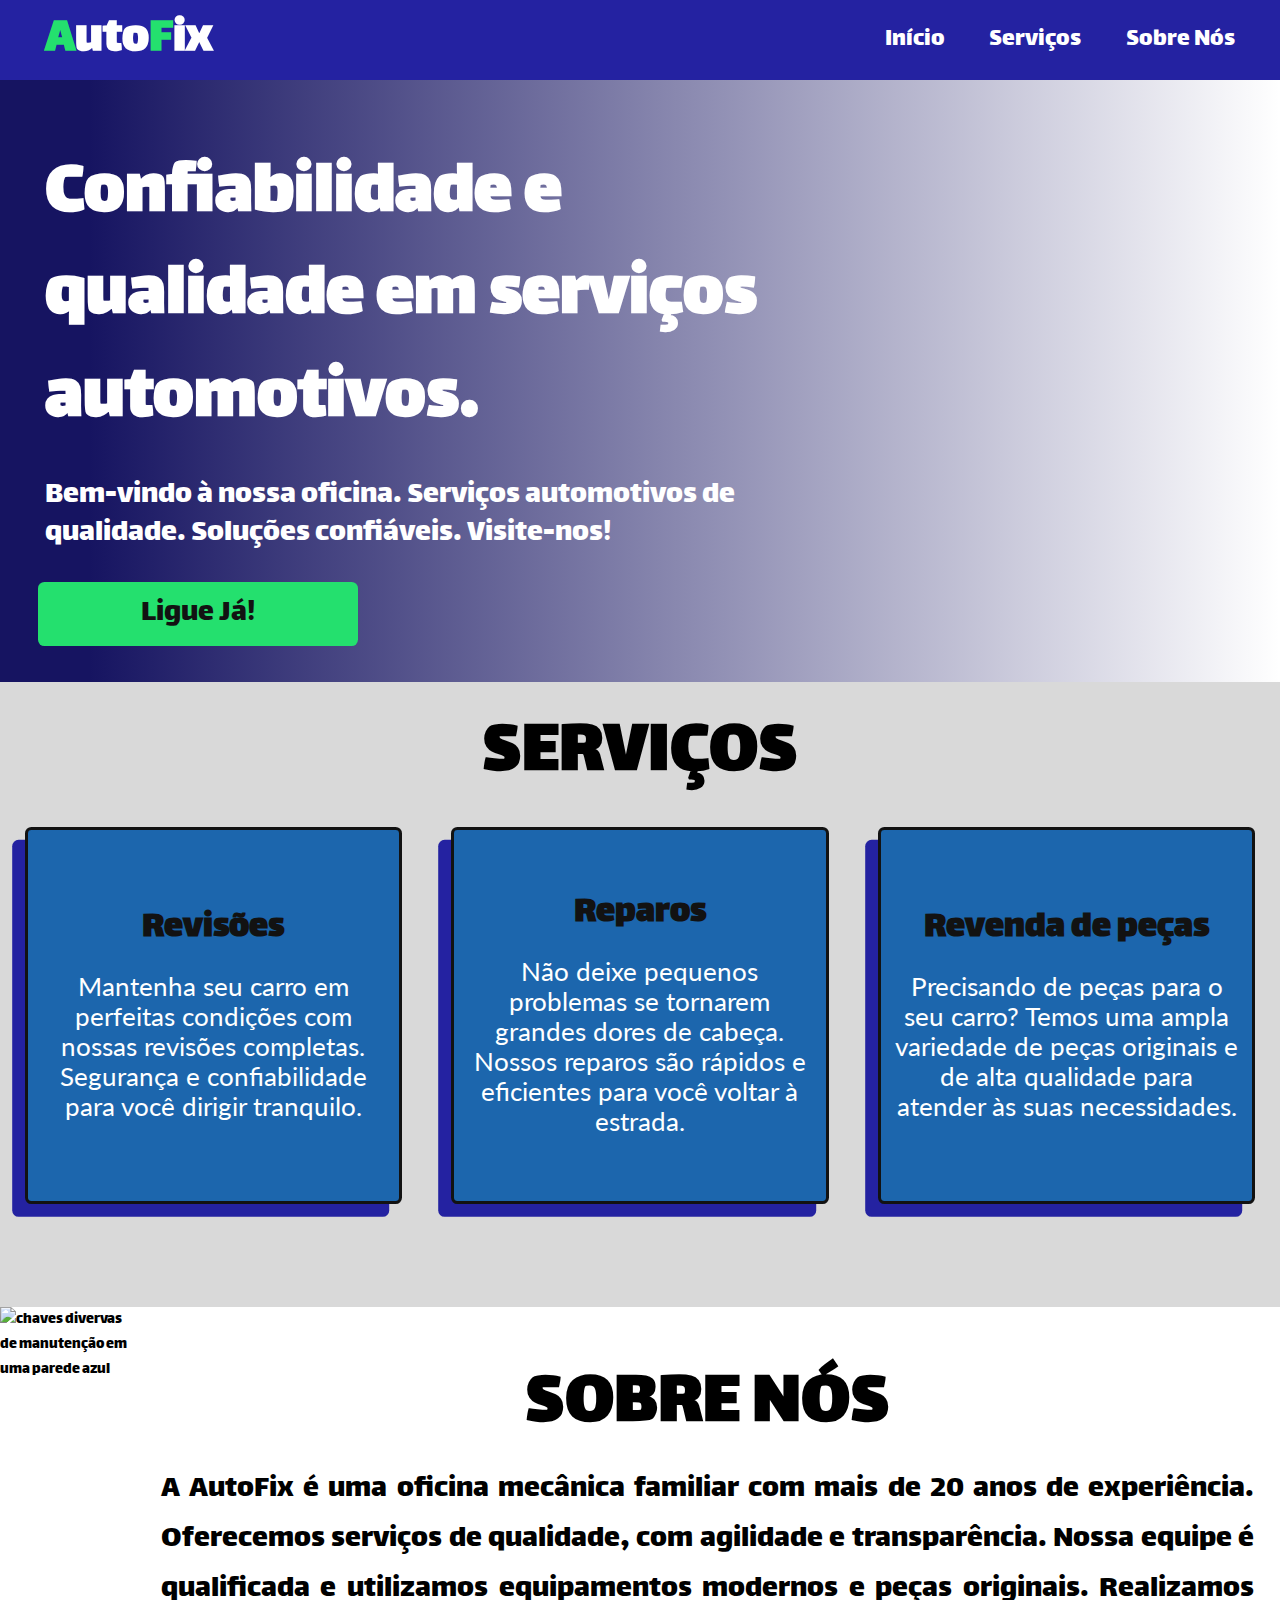
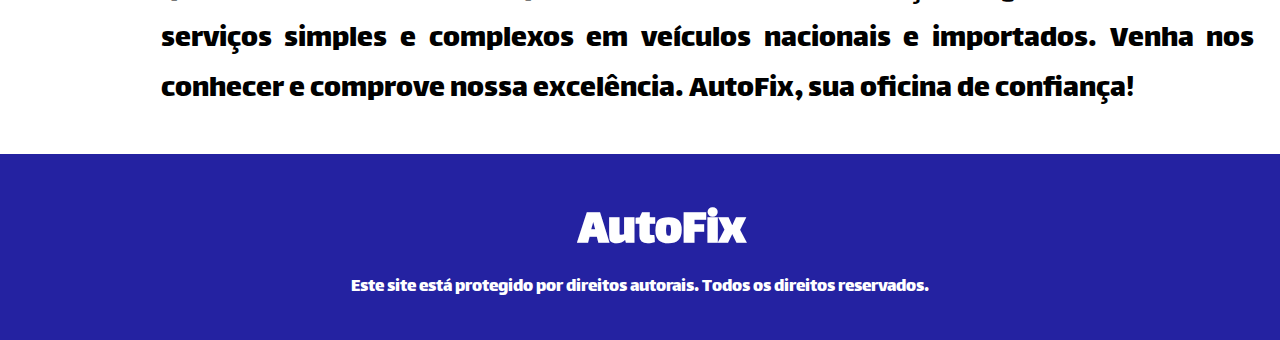
==== index.html @ 5ff8ea84 "Updates" ====
<!DOCTYPE html>
<html lang="pt-br">
<head>
    <meta charset="UTF-8">
    <meta name="viewport" content="width=device-width, initial-scale=1.0">
    <meta name="keywords" content="oficina mecânica, autofix, reparo de carros, manutenção automotiva, serviços automotivos, arrumar meu carro, arrumar minha moto">
    <meta name="description" content="Oficina mecânica">
    <script src="https://kit.fontawesome.com/d0fd81da1b.js" crossorigin="anonymous"></script>
    <link rel="stylesheet" href= "./stylesheet.css">
    <title>AutoFix | A oficina em que você confia!</title>
</head>
<body>

    <!-- Menu -->

    <header>
        <div id="menu-estilo">
            <h2 id="logo"><span class="letra-verde">A</span>uto<span class="letra-verde">F</span>ix</h2>
            <nav>
                <ul class="menu">
                    <li class="itens-menu"><a href="#logo">Início</a></li>
                    <li class="itens-menu"><a href="#titulos-servicos">Serviços</a></li>
                    <li class="itens-menu"><a href="#sobre-nos-titulo">Sobre Nós</a></li>
                </ul>
                <div id="botão-hamburguer-flex">
                    <button id="botão-hamburguer-borda" onclick="estadoBotao()"><span id="botão-hamburguer"><i class="fa-solid fa-bars" style="color: #ffffff;"></i></span></button>
                </div>
            </nav>
        </div>
        <div id="menu-celular-estilo">
            <ul class="menu-celular">
                <li class="itens-menu-celular"><a href="#logo">Início</a></li>
                <li class="itens-menu-celular"><a href="#titulos-servicos">Serviços</a></li>
                <li class="itens-menu-celular"><a href="#sobre-nos-titulo">Sobre Nós</a></li>
            </ul>
        </div>
    </header>

    <!--Hero row-->

    <main>
        <section id="hero-row">
            <div id="hero-row-estilo">
                <div id="frase-introducao-estilo">
                    <h1 id="frase-introducao">Confiabilidade e qualidade em serviços automotivos.</h1>
                <div>
                <div id="paragrafo-introducao-estilo">
                    <p id="paragrafo-introducao">Bem-vindo à nossa oficina. Serviços automotivos de qualidade. Soluções confiáveis. Visite-nos!</p>
                </div>
                <div id="meu-botao-estilo">
                    <button id="meu-botao">Ligue Já!</button>
                </div>
                <img src="https://cdn.pixabay.com/photo/2016/11/29/09/32/auto-1868726_1280.jpg" alt="carro antigo" id="imagem-para-celulares">
            </div>
        </section>

    <!--Servicos Row-->

        <section id="servicos-row">
            <div id="titulos-servicos-estilo">
                <h2 id="titulos-servicos">SERVIÇOS</h2>
            </div>

            <div id="caixa-servicos-estilo">
                <article id="revisoes">
                    <div class="caixa-servicos">
                        <h3 class="servicos-titulo">Revisões</h3>
                        <p class="servicos-paragrafo">Mantenha seu carro em perfeitas condições com nossas revisões completas. Segurança e confiabilidade para você dirigir tranquilo.</p>
                    </div>
                </article>
                
                <article id="reparos-automotivos">
                    <div class="caixa-servicos">
                        <h3 class="servicos-titulo">Reparos</h3>
                        <p class="servicos-paragrafo">Não deixe pequenos problemas se tornarem grandes dores de cabeça. Nossos reparos são rápidos e eficientes para você voltar à estrada.</p>
                    </div>
                </article>

                <article id="revenda-de-peças">
                    <div class="caixa-servicos">
                        <h3 class="servicos-titulo">Revenda de peças</h3>
                        <p class="servicos-paragrafo">Precisando de peças para o seu carro? Temos uma ampla variedade de peças originais e de alta qualidade para atender às suas necessidades. </p>
                    </div>
                </article>
            </div>
        </section>

    <!--Sobre Nós Row-->

        <section id="sobre-nos-row">
            <div id="sobre-nos-row-estilo">
                <div id="sobre-nos-texto-flex">
                    <h2 id="sobre-nos-titulo">SOBRE NÓS</h2>
                    <p id="sobre-nos-paragrafo">A AutoFix é uma oficina mecânica familiar com mais de 20 anos de experiência. Oferecemos serviços de qualidade, 
                        com agilidade e transparência. Nossa equipe é qualificada e utilizamos equipamentos modernos e peças originais. Realizamos serviços 
                        simples e complexos em veículos nacionais e importados. Venha nos conhecer e comprove nossa excelência. AutoFix, sua oficina de confiança!</p>
                </div>
                <img src="https://cdn.pixabay.com/photo/2016/05/08/23/20/keys-1380134_1280.jpg" alt="chaves divervas de manutenção em uma parede azul" id="foto-chave">
            </div>
        </section>
    </main>

    <!--Footer-->

    <footer>
        <div id="footer-estilo">
            <h2 id="logo"><span class="verde">A</span>uto<span class="verde">F</span>ix</h2>
            <div id="lista-icones">
                <ul>
                    <li id="facebook"><a href="#" title="facebook icone link"><i class="fa-brands fa-facebook" style="color: #FFFFFF;"></a></i></li>
                    <li id="whatsapp"><a href="#" title="whatsapp icone link"><i class="fa-brands fa-whatsapp" style="color: #FFFFFF;"></a></i></li>
                    <li id="instagram"><a href="#" title="instagram icone link"><i class="fa-brands fa-instagram" style="color: #FFFFFF;"></a></i></li>
                </ul>
            </div>
            <p id="copyright-texto">Este site está protegido por direitos autorais. Todos os direitos reservados.</p>
        </div>
    </footer>

    
    <!--Script para o botão de menu funcionar em telas menores-->

    <script>
        function estadoBotao () {
            const menuCelularEstilo = document.getElementById('menu-celular-estilo');
            if (menuCelularEstilo.style.display == 'block') {
                menuCelularEstilo.style.display = 'none';
            } else {
                menuCelularEstilo.style.display = 'block';
            }
        }
    </script>

</body>
</html>
---- stylesheet.css ----
/*Configurações gerais para a estilização da página*/

@import url('https://fonts.googleapis.com/css2?family=Lalezar&display=swap');
@import url('https://fonts.googleapis.com/css2?family=Lato&display=swap');

:root {
    --verde: #24E06E;
    --branco: #FFFFFF;
    --azul: #2422A1;
    --azul-fundo: #1C66AD;
    --preto: #121212;
    --fundo-branco: #D9D9D9;
}

* {
    margin: 0;
    padding: 0;
    font-family: 'Lalezar', cursive;
    transition-duration: 200ms;
    transition-timing-function: linear;
    scroll-behavior: smooth;

}

/*Estilização do menu*/

#menu-estilo {
    width: 100%;
    background-color: var(--azul);
    display: flex;
    flex-direction: row;
    justify-content: space-between;
    align-items: center;
}

#logo {
    font-size: 4vw;
    color: var(--branco);
    padding-left: 3.5vw;
}

.letra-verde {
    color: var(--verde);
}

.menu, .itens-menu, ul, li {
    list-style: none;
    display: flex;
    flex-direction: row;
    padding-left: 3.5vw;
}

#menu-celular-estilo {
    display: none;
}

li:hover {
    text-decoration: underline 0.5vw var(--verde);
}

a:active {
    color: var(--verde);
    transform: scale(1.1);
}

li:nth-last-child(1) {
    padding-right: 3.5vw;
}

a {
    text-decoration: none;
    color: var(--branco);
    font-size: 2vw;
}

#botão-hamburguer, #botão-hamburguer-borda {
    display: none;
}

/*Estilização Hero Row*/

#hero-row-estilo {
    width: 100%;
    background-image: linear-gradient(90deg, rgb(22, 20, 97)7%, rgb(32, 32, 32, 0%)), url(https://cdn.pixabay.com/photo/2014/06/04/16/36/man-362150_1280.jpg);
}

#imagem-fundo-hero-row{
    width: 100%;
}

#imagem-para-celulares {
    display: none;
}

#frase-introducao-estilo{
    width: 65vw;
    line-height: 8vw;
}

#frase-introducao {
    font-size: 6vw;
    color: var(--branco);
    padding-left: 3.5vw;
    padding-top: 5vw;
}

#paragrafo-introducao-estilo{
    width: 65vw;
    padding-left: 3.5vw;
    padding-top: 2vw;
}

#paragrafo-introducao{
    font-size: 2.5vw;
    color: var(--branco);
    line-height: 3vw;
}

#meu-botao {
    background-color: var(--verde);
    border: none;
    color: var(--preto);
    width: 25vw;
    height: 5vw;
    font-size: 2.5vw;
    border-radius: 0.5vw;
}

#meu-botao:hover {
    background-color: var(--preto);
    color: var(--fundo-branco);
}

#meu-botao:active {
    transform: scale(1.1);
}

#meu-botao-estilo {
    padding-left: 3vw;
    padding-top: 1vw;
    padding-bottom: 1vw;
}

/*Estilização Serviços Row*/

#servicos-row {
    background-color: var(--fundo-branco);
}

#caixa-servicos-estilo {
    display: flex;
    flex-direction: row;
    align-items: center;
    justify-content: space-around;
}

#titulos-servicos-estilo {
    width: 100%;
    display: flex;
    align-items: center;
    justify-content: center;
}

#titulos-servicos {
    font-size: 6vw;
    margin: auto;
    padding: 1vw 0;
}

.caixa-servicos {
    height: 29vw;
    width: 29vw;
    border: 0.3vw solid var(--preto);
    margin-bottom: 8vw;
    background-color: var(--azul-fundo);
    border-radius: 0.5vw;
    box-shadow: -1vw 1vw var(--azul);
    display: flex;
    align-items: center;
    justify-content: center;
    flex-direction: column;
}

.servicos-titulo {
    font-size: 3vw;
    color: var(--preto);
    text-align: center;
}

.servicos-paragrafo {
    font-size: 2vw;
    padding: 1vw;
    color: var(--branco);
    text-align: center;
    font-family: 'Lato', sans-serif;
}

/*Estilização Sobre Nós Row*/

#sobre-nos-row-estilo {
    display:flex;
    flex-direction: row-reverse;
}

#sobre-nos-texto-flex {
    display: flex;
    flex-direction: column;
    align-items: center;
    justify-content: center;
    padding: 0 2vw;
}

#sobre-nos-titulo {
    font-size: 6vw;
    padding-top: 3vw;
}

#sobre-nos-paragrafo {
    font-size: 2.5vw;
    padding-bottom: 3vw;
    text-align: justify;
}

#foto-chave {
    width: 50%;
    object-fit: cover;
}

/*Estilização Footer Row*/

#footer-estilo {
    background-color: var(--azul);
    display: flex;
    flex-direction: column;
    align-items: center;
    justify-content: center;
    padding: 3vw 0;
}

#copyright-texto {
    font-size: 1.5vw;
    color: var(--branco);
}

/*Media Query para telas de celulares*/

@media only screen and (max-width: 535px) {

    /*Estilização Hero Row*/
    
    #menu-estilo {
        display: flex;
        flex-direction: row;
        align-items: center;
        justify-content: space-between;
    }


    #botão-hamburguer {
        display: inline;
        font-size: 7vw;
        background-color: var(--azul);
        padding: 1vw;
    }

    #menu-celular-estilo {
        width: 100%;
        display: block;
        background-color: var(--azul-fundo);
    }

    .menu-celular {
        display: flex;
        flex-direction: column;
        align-items: left;
        justify-content: center;
    }

    #itens-menu-celular {
        color: black;
        background-color: #24E06E;
    }

    #itens-menu-celular, a {
        font-size: 5vw;
    }

    #botão-hamburguer-borda {
        display: inline;
        border-style: none;
        padding: 1vw;
        background-color: #2422A1;
    }
    
    #logo {
        font-size: 9vw;
        color: var(--branco);
        padding-left: 3.5vw;
        margin: auto;
    }

    .menu {
        display: none;
    }

    #hero-row-estilo {
        width: 100%;
        background: none;
        padding-left: 0.5vw;
        overflow: hidden;
    }

    #frase-introducao-estilo{
        width: 100vw;
        line-height: 10vw;
        padding-left: 1vw;
        overflow: hidden;
    }

    #frase-introducao {
        font-size: 12vw;
        text-align: left;
        padding-left: 1vw;
        padding-right: 0;
        padding-top: 8vw;
        padding-bottom: 8vw;
        color: var(--preto);
    }

    #paragrafo-introducao-estilo{
        width: 100vw;
        padding-top: 0;
        padding-left: 1vw;
    }
    
    #paragrafo-introducao{
        font-size: 6vw;
        color: var(--preto);
        line-height: 8vw;
        text-align: left;
    }

    #meu-botao {
        width: 45vw;
        height: 10vw;
        font-size: 5vw;
        border-radius: 0.5vw;
    }

    #meu-botao-estilo {
        padding-left: 1vw;
        padding-top: 4vw;
        padding-bottom: 4vw;
    }

    #imagem-para-celulares {
        width: 100vw;
        margin: auto;
        display: block;
    }

    /*Estilização Serviços Row*/

    #titulos-servicos {
        font-size: 10vw;
    }

    .caixa-servicos {
        height: 65vw;
        width: 65vw;
    }

    #caixa-servicos-estilo {
        display: flex;
        flex-direction: row;
        align-items: center;
        justify-content: space-around;
        flex-wrap: wrap;
    }

    .servicos-titulo {
        font-size: 8vw;
    }

    .servicos-paragrafo {
        font-size: 5vw;
    }

    /*Estilização Sobre Nós Row*/

    #foto-chave {
        display: none;
    }

    #sobre-nos-titulo {
        font-size: 8vw;
        padding-top: 2vw;
    }

    #sobre-nos-paragrafo {
        font-size: 5vw;
        padding: 2vw;
        text-align: justify;
    }

    /*Estilização Footer Row*/

    #copyright-texto {
        font-size: 3vw;
    }
}
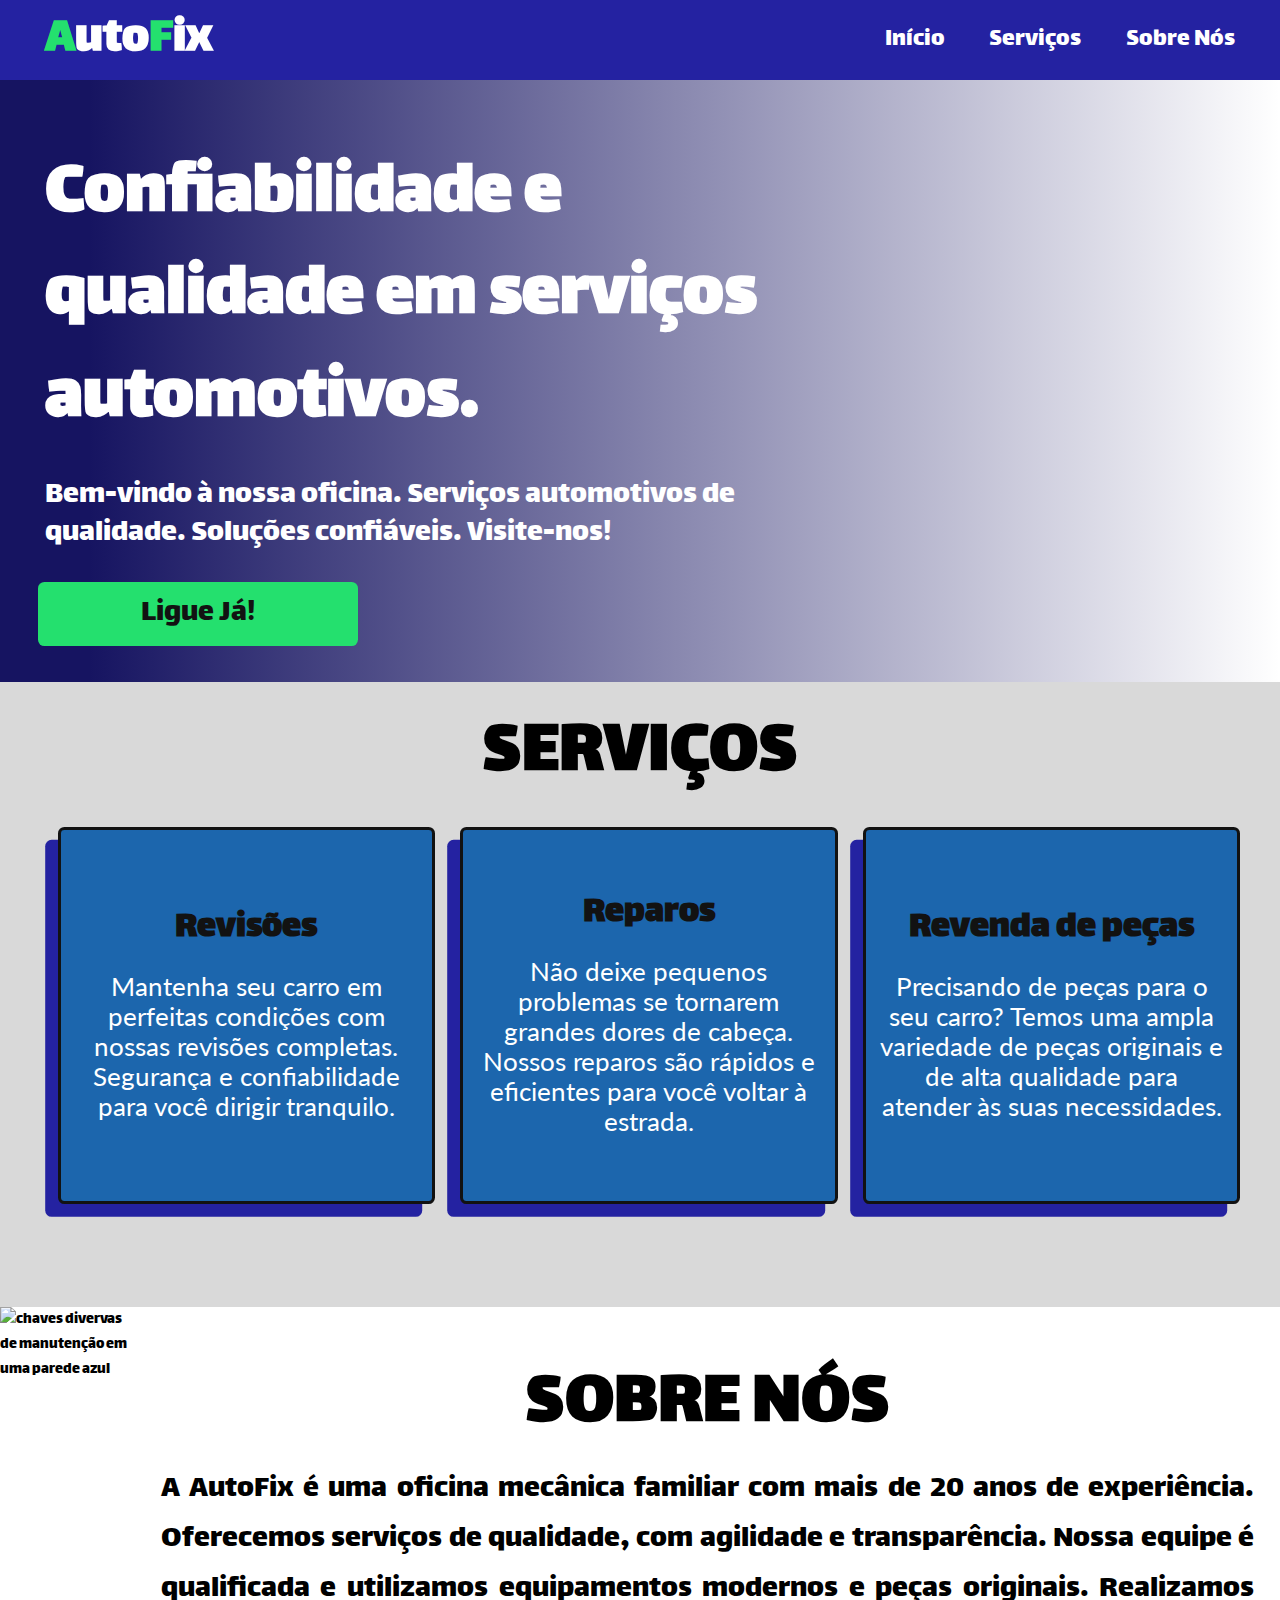
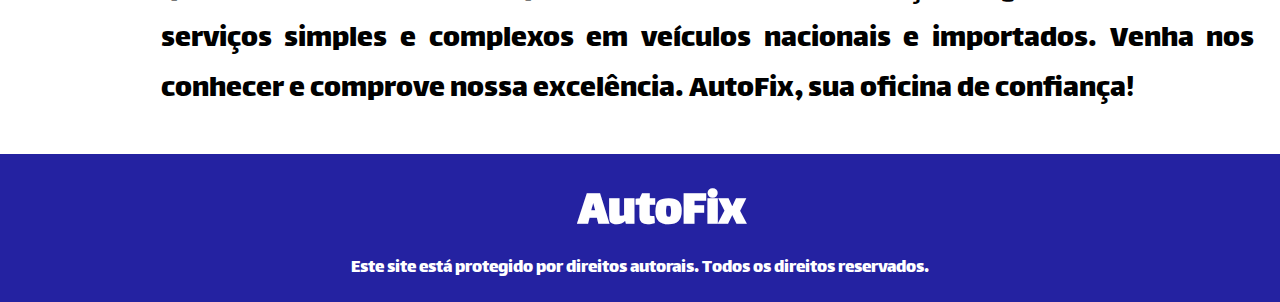
==== commit edebcab4: "Final Updates" ====
--- a/index.html
+++ b/index.html
@@ -3,8 +3,8 @@
 <head>
     <meta charset="UTF-8">
     <meta name="viewport" content="width=device-width, initial-scale=1.0">
-    <meta name="keywords" content="oficina mecânica, autofix, reparo de carros, manutenção automotiva, serviços automotivos, arrumar meu carro, arrumar minha moto">
-    <meta name="description" content="Oficina mecânica">
+    <meta name="keywords" content="Autofix, oficina mecânica, revisão de carro, reparos de carro, revenda de peças de carro, serviços automotivos, soluções confiáveis”">
+    <meta name="description" content="Autofix - Oficina mecânica oferecendo serviços de qualidade, incluindo revisão, reparos e revenda de peças. Soluções confiáveis para o seu carro. Visite-nos e experimente nossos serviços!">
     <script src="https://kit.fontawesome.com/d0fd81da1b.js" crossorigin="anonymous"></script>
     <link rel="stylesheet" href= "./stylesheet.css">
     <title>AutoFix | A oficina em que você confia!</title>
@@ -121,11 +121,11 @@
 
     <script>
         function estadoBotao () {
-            const menuCelularEstilo = document.getElementById('menu-celular-estilo');
-            if (menuCelularEstilo.style.display == 'block') {
+            let menuCelularEstilo = document.getElementById('menu-celular-estilo');
+            if (menuCelularEstilo.style.display == 'none') {
+                menuCelularEstilo.style.display = 'block';
+            } else {
                 menuCelularEstilo.style.display = 'none';
-            } else {
-                menuCelularEstilo.style.display = 'block';
             }
         }
     </script>
--- a/stylesheet.css
+++ b/stylesheet.css
@@ -19,7 +19,6 @@
     transition-duration: 200ms;
     transition-timing-function: linear;
     scroll-behavior: smooth;
-
 }
 
 /*Estilização do menu*/
@@ -82,6 +81,8 @@
 #hero-row-estilo {
     width: 100%;
     background-image: linear-gradient(90deg, rgb(22, 20, 97)7%, rgb(32, 32, 32, 0%)), url(https://cdn.pixabay.com/photo/2014/06/04/16/36/man-362150_1280.jpg);
+    background-repeat: no-repeat;
+    background-size: cover;
 }
 
 #imagem-fundo-hero-row{
@@ -124,6 +125,7 @@
     height: 5vw;
     font-size: 2.5vw;
     border-radius: 0.5vw;
+    cursor: pointer;
 }
 
 #meu-botao:hover {
@@ -152,6 +154,7 @@
     flex-direction: row;
     align-items: center;
     justify-content: space-around;
+    padding: 0 3.5vw;
 }
 
 #titulos-servicos-estilo {
@@ -170,6 +173,7 @@
 .caixa-servicos {
     height: 29vw;
     width: 29vw;
+    margin: 0 1vw;
     border: 0.3vw solid var(--preto);
     margin-bottom: 8vw;
     background-color: var(--azul-fundo);
@@ -234,7 +238,7 @@
     flex-direction: column;
     align-items: center;
     justify-content: center;
-    padding: 3vw 0;
+    padding: 1.5vw 0;
 }
 
 #copyright-texto {
@@ -261,6 +265,7 @@
         font-size: 7vw;
         background-color: var(--azul);
         padding: 1vw;
+        cursor: pointer;
     }
 
     #menu-celular-estilo {
